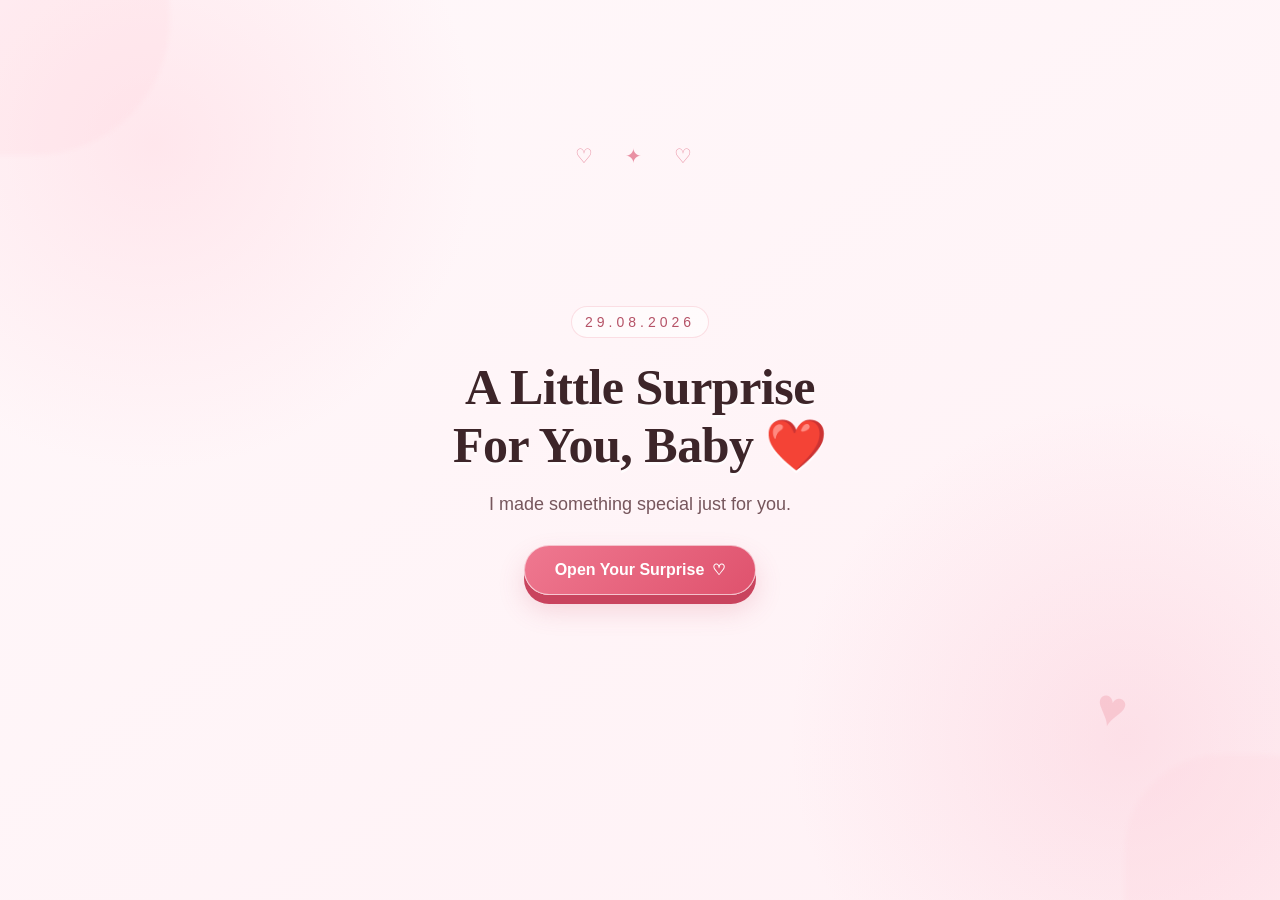
==== index.html @ 0a801c45 "Publish Khaleeda birthday website" ====
<!DOCTYPE html>
<html lang="en">
<head>
  <meta charset="UTF-8">
  <meta name="viewport" content="width=device-width, initial-scale=1.0">
  <title>A Little Surprise for Khaleeda ❤️</title>
  <link rel="stylesheet" href="style.css?v=2">
</head>
<body>
  <main class="opening page-enter">
    <p class="date">29.08.2026</p>
    <h1>A Little Surprise<br>For You, Baby ❤️</h1>
    <p class="subtitle">I made something special just for you.</p>
    <a class="page-button" href="birthday.html">Open Your Surprise</a>
  </main>
  <script src="script.js"></script>
</body>
</html>
---- style.css ----
* {
  margin: 0;
  padding: 0;
  box-sizing: border-box;
}

html {
  scroll-behavior: smooth;
}

body {
  font-family: Arial, sans-serif;
  background: #fff5f7;
  color: #3d2529;
  opacity: 1;
  transition: opacity 0.22s ease;
}

body.page-leaving {
  opacity: 0;
}

.opening {
  min-height: 100vh;

  display: flex;
  flex-direction: column;
  justify-content: center;
  align-items: center;

  text-align: center;
  padding: 30px;
}

.date {
  font-size: 14px;
  letter-spacing: 4px;
  margin-bottom: 20px;
}

.opening h1 {
  font-size: 50px;
  margin-bottom: 20px;
}

.subtitle {
  font-size: 18px;
  margin-bottom: 30px;
  color: #76565c;
}

.page-button {
  display: inline-block;
  border: none;
  background: #e85d75;
  color: white;
  padding: 15px 30px;
  border-radius: 30px;
  font-size: 16px;
  font-weight: 600;
  text-decoration: none;
  cursor: pointer;
  box-shadow: 0 8px 22px rgba(232, 93, 117, 0.2);
  transition: transform 0.25s ease, box-shadow 0.25s ease;
}

.page-button:hover {
  transform: translateY(-2px);
  box-shadow: 0 12px 26px rgba(232, 93, 117, 0.3);
}

.secondary-button {
  background: transparent;
  color: #e85d75;
  border: 1px solid #e8a0ad;
  box-shadow: none;
}

.page-navigation {
  display: flex;
  justify-content: center;
  gap: 14px;
  margin-top: 45px;
}

.page-enter {
  animation: fadeIn 0.8s ease both;
}

.hidden {
  display: none;
}

.birthday {
  min-height: 100vh;

  display: flex;
  flex-direction: column;
  justify-content: center;
  align-items: center;

  text-align: center;
  padding: 30px;

}

.small-text {
  font-size: 14px;
  letter-spacing: 3px;
  margin-bottom: 20px;
}

.birthday h2 {
  font-size: 48px;
  margin-bottom: 20px;
}

.birthday-text {
  font-size: 20px;
  color: #76565c;
}

@keyframes fadeIn {
  from {
    opacity: 0;
    transform: translateY(20px);
  }

  to {
    opacity: 1;
    transform: translateY(0);
  }
}

.story {
  min-height: 100vh;

  display: flex;
  flex-direction: column;
  justify-content: center;

  max-width: 800px;
  margin: auto;
  padding: 80px 30px;

  text-align: center;
}

.story h2 {
  font-size: 42px;
  margin-bottom: 30px;
}

.story p {
  font-size: 18px;
  line-height: 1.8;
  margin-bottom: 20px;
}

.story h3 {
  font-size: 24px;
  margin: 25px 0;
}

.special-line {
  font-size: 24px !important;
  font-weight: bold;
  color: #e85d75;
}

.scroll-text {
  margin-top: 40px;
  font-size: 14px;
  opacity: 0.6;

  animation: bounce 1.5s infinite;
}

@keyframes bounce {
  0%, 100% {
    transform: translateY(0);
  }

  50% {
    transform: translateY(8px);
  }
}

.timeline-section {
  width: 100%;
  max-width: 800px;
  margin: auto;
  padding: 100px 30px;
}

.timeline-section > h2 {
  text-align: center;
  font-size: 42px;
  margin-bottom: 60px;
}

.timeline-section > .small-text {
  text-align: center;
}

.timeline {
  position: relative;
  margin-top: 50px;
}

/* Garisan panjang timeline */
.timeline::before {
  content: "";
  position: absolute;

  left: 10px;
  top: 0;
  bottom: 0;

  width: 2px;
  background: #e8a0ad;
}

.timeline-item {
  position: relative;
  padding-left: 50px;
  margin-bottom: 60px;
}

.timeline-item:last-child {
  margin-bottom: 0;
}

/* Bulatan kecil */
.timeline-dot {
  position: absolute;

  left: 3px;
  top: 5px;

  width: 16px;
  height: 16px;

  background: #e85d75;
  border-radius: 50%;

  box-shadow: 0 0 0 6px #ffe3e8;
}

.timeline-content {
  background: white;
  padding: 25px;
  border-radius: 20px;
  box-shadow: 0 10px 30px rgba(105, 54, 64, 0.08);
  transition: transform 0.25s ease, box-shadow 0.25s ease;
}

.timeline-content:hover {
  transform: translateY(-3px);
  box-shadow: 0 14px 35px rgba(105, 54, 64, 0.12);
}

.timeline-content span {
  color: #e85d75;
  font-size: 14px;
  font-weight: bold;
}

.timeline-content h3 {
  font-size: 24px;
  margin: 10px 0 15px;
}

.timeline-content p {
  line-height: 1.7;
  margin-bottom: 10px;
}

.timeline-content p:last-child {
  margin-bottom: 0;
}

/* Highlight 11.11.2024 */
.timeline-item.special .timeline-content {
  border: 2px solid #e85d75;
  background: linear-gradient(145deg, #ffffff, #fff0f3);
  box-shadow: 0 14px 38px rgba(232, 93, 117, 0.18);
}

.timeline-item.special .timeline-dot {
  background: #c93656;
  box-shadow: 0 0 0 7px #ffd7df, 0 0 20px rgba(232, 93, 117, 0.55);
}

.special-badge {
  display: inline-block;
  margin-left: 8px;
  padding: 5px 10px;
  border-radius: 999px;
  background: #e85d75;
  color: #ffffff !important;
  font-size: 11px !important;
  letter-spacing: 0.4px;
  text-transform: uppercase;
}

.memories-section {
  width: 100%;
  max-width: 1100px;
  min-height: 100vh;
  margin: auto;
  padding: 90px 30px;
}

.memories-heading {
  max-width: 650px;
  margin: 0 auto 55px;
  text-align: center;
}

.memories-heading h1 {
  margin-bottom: 16px;
  font-size: 46px;
}

.memories-heading > p:last-child {
  color: #76565c;
  font-size: 18px;
  line-height: 1.7;
}

.memories-grid {
  display: grid;
  grid-template-columns: repeat(2, minmax(0, 1fr));
  gap: 28px;
}

.memory-card {
  overflow: hidden;
  background: #ffffff;
  border: 1px solid #f7d9df;
  border-radius: 24px;
  box-shadow: 0 12px 32px rgba(105, 54, 64, 0.08);
  transition: transform 0.25s ease, box-shadow 0.25s ease;
}

.memory-card:hover {
  transform: translateY(-4px);
  box-shadow: 0 17px 38px rgba(105, 54, 64, 0.13);
}

.memory-card-interactive {
  cursor: pointer;
}

.memory-card-interactive:focus-visible {
  outline: 3px solid #e85d75;
  outline-offset: 5px;
}

.memory-read-more {
  display: inline-block;
  margin-top: 17px;
  color: #b55266 !important;
  font-size: 12px !important;
}

.memory-gallery-button {
  display: flex;
  justify-content: space-between;
  align-items: center;
  width: 100%;
  margin-top: 20px;
  padding: 13px 16px;
  background: #fff3f6;
  border: 1px solid #efb3c0;
  border-radius: 13px;
  color: #a94d60;
  font: inherit;
  font-size: 14px;
  font-weight: bold;
  cursor: pointer;
  transition: background 0.2s ease, transform 0.2s ease;
}

.memory-gallery-button:hover {
  background: #ffe5eb;
  transform: translateY(-2px);
}

.gallery-modal[hidden] {
  display: none;
}

.gallery-modal {
  position: fixed;
  z-index: 950;
  inset: 0;
  display: grid;
  place-items: center;
  overflow-y: auto;
  padding: 24px;
  background: rgba(49, 22, 30, 0.88);
  opacity: 0;
  visibility: hidden;
  transition: opacity 0.25s ease, visibility 0.25s ease;
}

.gallery-modal.is-open {
  opacity: 1;
  visibility: visible;
}

.gallery-panel {
  position: relative;
  width: min(100%, 720px);
  padding: 35px 52px 30px;
  background: #fff9fa;
  border: 2px solid #f2c4ce;
  border-radius: 28px;
  box-shadow: 0 28px 80px rgba(20, 8, 12, 0.42);
  text-align: center;
  transform: translateY(15px) scale(0.98);
  transition: transform 0.3s ease;
}

.gallery-modal.is-open .gallery-panel {
  transform: translateY(0) scale(1);
}

.gallery-close {
  position: absolute;
  z-index: 5;
  top: 12px;
  right: 16px;
  border: 0;
  background: transparent;
  color: #a94d60;
  font-size: 32px;
  cursor: pointer;
}

.gallery-kicker {
  color: #e85d75;
  font-size: 12px;
  font-weight: bold;
  letter-spacing: 2px;
  text-transform: uppercase;
}

.gallery-panel h2 {
  margin: 8px 0 22px;
  font-size: clamp(27px, 5vw, 40px);
}

.gallery-stage {
  position: relative;
  width: min(100%, 520px);
  aspect-ratio: 4 / 3;
  margin: 0 auto;
  overflow: hidden;
  background: #f4e5e8;
}

.gallery-photo,
.gallery-frame {
  position: absolute;
  inset: 0;
  width: 100%;
  height: 100%;
}

.gallery-photo {
  object-fit: cover;
}

.gallery-frame {
  z-index: 2;
  object-fit: fill;
  pointer-events: none;
}

.gallery-arrow {
  position: absolute;
  z-index: 3;
  top: 50%;
  width: 43px;
  height: 43px;
  border: 1px solid rgba(255,255,255,.75);
  border-radius: 50%;
  background: rgba(83, 35, 47, 0.72);
  color: #fff;
  font-size: 31px;
  line-height: 1;
  cursor: pointer;
  transform: translateY(-50%);
}

.gallery-prev { left: 14px; }
.gallery-next { right: 14px; }

.gallery-caption {
  margin: 20px 0 7px;
  color: #76565c;
  font-size: 17px;
  line-height: 1.6;
}

.gallery-counter {
  color: #e85d75;
  font-size: 13px;
  font-weight: bold;
  letter-spacing: 1px;
}

@media (max-width: 600px) {
  .gallery-modal { padding: 12px; }
  .gallery-panel { padding: 40px 16px 24px; }
  .gallery-arrow { width: 38px; height: 38px; }
}

.memory-modal[hidden] {
  display: none;
}

.memory-modal {
  position: fixed;
  z-index: 900;
  inset: 0;
  display: grid;
  place-items: center;
  padding: 24px;
  background: rgba(67, 32, 41, 0.75);
  opacity: 0;
  visibility: hidden;
  transition: opacity 0.25s ease, visibility 0.25s ease;
}

.memory-modal.is-open {
  opacity: 1;
  visibility: visible;
}

.memory-modal-card {
  position: relative;
  width: min(100%, 620px);
  padding: 48px 42px 40px;
  background: linear-gradient(145deg, #ffffff, #fff5f7);
  border: 2px solid #f2c4ce;
  border-radius: 26px;
  box-shadow: 0 25px 70px rgba(52, 20, 28, 0.3);
  text-align: center;
  transform: translateY(16px) scale(0.98);
  transition: transform 0.3s ease;
}

.memory-modal.is-open .memory-modal-card {
  transform: translateY(0) scale(1);
}

.memory-modal-close {
  position: absolute;
  top: 14px;
  right: 17px;
  width: 38px;
  height: 38px;
  background: transparent;
  border: 0;
  color: #a94d60;
  font-size: 30px;
  cursor: pointer;
}

.memory-modal-place {
  margin-bottom: 12px;
  color: #e85d75;
  font-size: 13px;
  font-weight: bold;
  letter-spacing: 1.4px;
  text-transform: uppercase;
}

.memory-modal-card h2 {
  margin-bottom: 20px;
  font-size: clamp(30px, 6vw, 43px);
}

.memory-modal-story {
  margin-bottom: 30px;
  color: #76565c;
  font-size: 18px;
  line-height: 1.8;
}

@media (max-width: 600px) {
  .memory-modal-card {
    padding: 44px 24px 32px;
  }
}

.memory-photo {
  position: relative;
  aspect-ratio: 4 / 3;
  overflow: hidden;
  background: linear-gradient(145deg, #ffe9ee, #fff7f9);
  border-bottom: 1px dashed #e8a0ad;
}

.photo-placeholder {
  position: absolute;
  inset: 0;
  display: flex;
  flex-direction: column;
  justify-content: center;
  align-items: center;
  gap: 12px;
  color: #b55266;
}

.memory-image {
  position: relative;
  z-index: 1;
  display: block;
  width: 100%;
  height: 100%;
  object-fit: cover;
}

.memory-image.image-missing {
  display: none;
}

.memory-video-wrap {
  position: relative;
  aspect-ratio: 16 / 9;
  overflow: hidden;
  background: linear-gradient(145deg, #fff0f3, #ffe3e9);
  border-bottom: 1px solid #f7d9df;
}

.memory-video {
  position: relative;
  z-index: 1;
  display: block;
  width: 100%;
  height: 100%;
  background: #29181c;
  object-fit: cover;
}

.memory-video.video-missing {
  display: none;
}

.video-placeholder {
  position: absolute;
  inset: 0;
  display: flex;
  flex-direction: column;
  justify-content: center;
  align-items: center;
  gap: 8px;
  color: #b55266;
  font-size: 12px;
  font-weight: bold;
  letter-spacing: 1px;
  text-transform: uppercase;
}

.video-placeholder span {
  font-size: 35px;
}

.photo-frame {
  position: absolute;
  z-index: 2;
  inset: 0;
  display: block;
  width: 100%;
  height: 100%;
  object-fit: fill;
  pointer-events: none;
}

.memory-icon {
  font-size: 52px;
}

.photo-label {
  font-size: 13px;
  font-weight: bold;
  letter-spacing: 1px;
  text-transform: uppercase;
}

.memory-caption {
  padding: 25px;
}

.memory-caption > span {
  color: #e85d75;
  font-size: 13px;
  font-weight: bold;
  letter-spacing: 1px;
  text-transform: uppercase;
}

.memory-caption h2 {
  margin: 9px 0 13px;
  font-size: 24px;
}

.memory-caption p {
  color: #76565c;
  line-height: 1.7;
}

.memories-note {
  max-width: 650px;
  margin: 55px auto 0;
  color: #e85d75;
  font-size: 20px;
  font-weight: bold;
  line-height: 1.6;
  text-align: center;
}

.memory-collection {
  overflow: hidden;
  background: rgba(255, 255, 255, 0.88);
  border: 1px solid #f4ccd5;
  border-radius: 30px;
  box-shadow: 0 18px 48px rgba(105, 54, 64, 0.12);
}

.memory-collage {
  display: grid;
  grid-template-columns: repeat(4, 1fr);
  grid-template-rows: repeat(2, 190px);
  gap: 7px;
  padding: 7px;
  background: #fff0f3;
}

.collection-photo {
  position: relative;
  overflow: hidden;
  min-width: 0;
  background: linear-gradient(145deg, #ffe9ee, #fff7f9);
}

.collection-photo-main {
  grid-column: span 2;
  grid-row: span 2;
  border-radius: 22px 0 0 22px;
}

.collection-photo:nth-child(4) { border-radius: 0 22px 0 0; }
.collection-photo:nth-child(5) { border-radius: 0 0 22px 0; }

.collection-photo .memory-image {
  position: relative;
  z-index: 1;
  width: 100%;
  height: 100%;
  object-fit: cover;
}

/*
  EDIT POSISI GAMBAR COLLAGE
  Nombor pertama = kiri/kanan, nombor kedua = atas/bawah.
  Contoh: 50% 20% fokus bahagian atas gambar.
*/
.collection-photo:nth-child(1) .memory-image { object-position: 50% 45%; }
.collection-photo:nth-child(2) .memory-image { object-position: 50% 28%; }
.collection-photo:nth-child(3) .memory-image { object-position: 50% 48%; }
.collection-photo:nth-child(4) .memory-image { object-position: 50% 42%; }
.collection-photo:nth-child(5) .memory-image { object-position: 50% 50%; }

.collection-photo.is-editing {
  outline: 4px solid #e85d75;
  outline-offset: -4px;
}

.photo-editor-launcher {
  padding: 18px 20px 0;
  text-align: center;
}

.photo-editor-toggle {
  border: 1px solid #e8a0ad;
  background: #fff7f9;
  color: #d94e68;
  padding: 11px 20px;
  border-radius: 999px;
  font-size: 14px;
  font-weight: bold;
  cursor: pointer;
}

.photo-editor[hidden] { display: none; }

.photo-editor {
  max-width: 680px;
  margin: 18px auto 0;
  padding: 25px;
  background: #fff8fa;
  border: 1px solid #f1bdc8;
  border-radius: 20px;
  box-shadow: 0 12px 30px rgba(105, 54, 64, 0.1);
}

.photo-editor-heading {
  display: flex;
  justify-content: space-between;
  align-items: flex-start;
  gap: 20px;
  margin-bottom: 20px;
}

.photo-editor-heading h2 { font-size: 23px; }

.photo-editor-close {
  width: 34px;
  height: 34px;
  border: none;
  border-radius: 50%;
  background: #ffe3e9;
  color: #b83d57;
  font-size: 24px;
  cursor: pointer;
}

.photo-editor-field {
  display: grid;
  grid-template-columns: 125px 1fr;
  align-items: center;
  gap: 15px;
  margin-top: 15px;
  color: #76565c;
  font-size: 14px;
  font-weight: bold;
}

.photo-editor-field select {
  width: 100%;
  padding: 10px 12px;
  border: 1px solid #e8a0ad;
  border-radius: 10px;
  background: white;
  color: #3d2529;
}

.photo-editor-field input[type="range"] {
  width: 100%;
  accent-color: #e85d75;
}

.photo-editor-actions {
  display: flex;
  justify-content: flex-end;
  gap: 10px;
  margin-top: 24px;
}

.photo-editor-button {
  padding: 10px 18px;
  font-size: 14px;
}

.photo-editor-note {
  margin-top: 13px;
  color: #9a737a;
  font-size: 12px;
  text-align: right;
}

.media-editor-modal[hidden] { display: none; }

.media-editor-modal {
  position: fixed;
  z-index: 1200;
  inset: 0;
  overflow-y: auto;
  padding: 24px;
  background: rgba(49, 25, 31, 0.72);
  backdrop-filter: blur(8px);
}

.media-editor-panel {
  width: min(1180px, 100%);
  min-height: calc(100vh - 48px);
  margin: auto;
  padding: 28px;
  background: #fff8fa;
  border-radius: 26px;
  box-shadow: 0 25px 70px rgba(31, 12, 17, 0.28);
}

.media-editor-header,
.media-editor-footer {
  display: flex;
  justify-content: space-between;
  align-items: center;
  gap: 20px;
}

.media-editor-header { margin-bottom: 24px; }
.media-editor-header h2 { margin-bottom: 6px; font-size: 30px; }
.media-editor-header > div > p:last-child,
.media-editor-footer > p { color: #76565c; line-height: 1.6; }

.media-editor-layout {
  display: grid;
  grid-template-columns: minmax(280px, 0.85fr) minmax(360px, 1.15fr);
  gap: 24px;
}

.media-editor-library,
.media-editor-workspace {
  padding: 20px;
  background: white;
  border: 1px solid #f1cbd3;
  border-radius: 20px;
}

.media-editor-label {
  margin-bottom: 13px;
  color: #5b343b;
  font-size: 14px;
  font-weight: bold;
}

.media-editor-grid {
  display: grid;
  grid-template-columns: repeat(4, 1fr);
  gap: 8px;
  max-height: 610px;
  overflow-y: auto;
  padding-right: 4px;
}

.media-editor-thumb {
  position: relative;
  aspect-ratio: 1;
  overflow: hidden;
  padding: 0;
  border: 3px solid transparent;
  border-radius: 11px;
  background: #ffe8ed;
  cursor: pointer;
}

.media-editor-thumb.is-selected { border-color: #e85d75; }
.media-editor-thumb.is-removed { opacity: 0.35; filter: grayscale(1); }
.media-editor-thumb img,
.media-editor-thumb video { width: 100%; height: 100%; object-fit: cover; pointer-events: none; }
.media-editor-thumb span {
  position: absolute;
  right: 4px;
  bottom: 4px;
  padding: 2px 5px;
  border-radius: 6px;
  background: rgba(45, 22, 28, 0.75);
  color: white;
  font-size: 10px;
}

.media-editor-preview {
  position: relative;
  aspect-ratio: 4 / 3;
  overflow: hidden;
  border: 3px solid #f0b5c1;
  border-radius: 18px;
  background: #26191c;
  cursor: grab;
  touch-action: none;
}

.media-editor-preview:active { cursor: grabbing; }
.media-editor-preview img,
.media-editor-preview video {
  width: 100%;
  height: 100%;
  object-fit: cover;
  user-select: none;
  pointer-events: none;
}

.media-editor-help {
  margin: 9px 0 18px;
  color: #98757c;
  font-size: 12px;
  text-align: center;
}

.video-trim-controls {
  display: grid;
  grid-template-columns: 1fr 1fr;
  gap: 12px;
  margin-top: 18px;
  padding: 15px;
  background: #fff0f3;
  border-radius: 14px;
}

.video-trim-controls[hidden] { display: none; }
.video-trim-controls label { display: grid; gap: 6px; color: #76565c; font-size: 12px; font-weight: bold; }
.video-trim-controls input { width: 100%; padding: 9px; border: 1px solid #e8a0ad; border-radius: 9px; }
.video-trim-controls p { grid-column: 1 / -1; color: #98757c; font-size: 11px; }

.media-editor-item-actions,
.media-editor-footer > div {
  display: flex;
  justify-content: flex-end;
  gap: 10px;
  margin-top: 20px;
}

.media-remove-button {
  border: 1px solid #d94e68;
  background: #fff;
  color: #c83b56;
  padding: 10px 16px;
  border-radius: 999px;
  font-weight: bold;
  cursor: pointer;
}

.media-remove-button.is-removed { background: #e85d75; color: white; }
.media-editor-footer { margin-top: 24px; padding-top: 20px; border-top: 1px solid #f1cbd3; }

.collection-copy {
  max-width: 760px;
  margin: auto;
  padding: 45px 35px 38px;
  text-align: center;
}

.collection-kicker {
  margin-bottom: 10px;
  color: #e85d75;
  font-size: 13px;
  font-weight: bold;
  letter-spacing: 2px;
  text-transform: uppercase;
}

.collection-copy h2 {
  margin-bottom: 16px;
  font-size: 30px;
  line-height: 1.25;
}

.collection-copy > p:not(.collection-kicker) {
  margin-bottom: 25px;
  color: #76565c;
  font-size: 17px;
  line-height: 1.8;
}

.collection-videos { padding: 0 25px 30px; }

.collection-videos-title {
  margin-bottom: 17px;
  color: #76565c;
  font-weight: bold;
  text-align: center;
}

.collection-video-grid {
  display: grid;
  grid-template-columns: repeat(2, minmax(0, 1fr));
  gap: 14px;
  max-width: 760px;
  margin: auto;
}

.collection-video-grid .memory-video-wrap {
  border: 1px solid #f4ccd5;
  border-radius: 15px;
}

@media (max-width: 700px) {
  .memory-collage {
    grid-template-columns: repeat(2, 1fr);
    grid-template-rows: 210px repeat(2, 135px);
  }

  .collection-photo-main {
    grid-column: span 2;
    grid-row: auto;
    border-radius: 18px 18px 0 0;
  }

  .collection-photo:nth-child(4),
  .collection-photo:nth-child(5) { border-radius: 0; }

  .collection-copy { padding: 35px 22px 30px; }
  .collection-copy h2 { font-size: 25px; }
  .collection-copy > p:not(.collection-kicker) { font-size: 16px; }
  .collection-video-grid { grid-template-columns: 1fr; }

  .photo-editor { margin: 15px 12px 0; padding: 20px; }
  .photo-editor-field { grid-template-columns: 1fr; gap: 7px; }
  .photo-editor-actions { flex-direction: column-reverse; }
  .photo-editor-button { width: 100%; text-align: center; }
  .photo-editor-note { text-align: center; }

  .media-editor-modal { padding: 0; }
  .media-editor-panel { min-height: 100vh; padding: 20px 15px; border-radius: 0; }
  .media-editor-header { align-items: flex-start; }
  .media-editor-layout { grid-template-columns: 1fr; }
  .media-editor-grid { grid-template-columns: repeat(5, 1fr); max-height: 210px; }
  .media-editor-library, .media-editor-workspace { padding: 14px; }
  .media-editor-footer { align-items: stretch; flex-direction: column; }
  .media-editor-footer > div { flex-direction: column-reverse; }
  .media-editor-footer button { width: 100%; }
}

.emotional-section {
  width: 100vw;
  margin: 75px 0 0 calc(50% - 50vw);
  padding: 95px 30px;
  background: linear-gradient(135deg, #f5a9b8 0%, #d96b82 100%);
  color: #ffffff;
  text-align: center;
  box-shadow: inset 0 1px 0 rgba(255, 255, 255, 0.3);
}

.letter-page {
  min-height: 100vh;
  padding-bottom: 70px;
}

.letter-page .emotional-section {
  margin-top: 0;
  margin-left: 0;
}

.letter-page .emotional-section h1 {
  margin-bottom: 25px;
  font-size: 42px;
}

.letter-page .page-navigation {
  padding: 0 20px;
}

.emotional-content {
  width: 100%;
  max-width: 760px;
  margin: 0 auto;
}

.emotional-label {
  margin-bottom: 16px;
  font-size: 13px;
  font-weight: bold;
  letter-spacing: 2.5px;
  text-transform: uppercase;
}

.emotional-section h2 {
  margin-bottom: 25px;
  font-size: 42px;
}

.emotional-section p:not(.emotional-label):not(.emotional-highlight) {
  margin: 0 auto 16px;
  color: #fff8fa;
  font-size: 18px;
  line-height: 1.8;
}

.emotional-highlight {
  max-width: 700px;
  margin: 34px auto 0;
  padding-top: 30px;
  border-top: 1px solid rgba(255, 255, 255, 0.4);
  font-size: 28px;
  font-weight: bold;
  line-height: 1.45;
}

.reveal-ready .scroll-reveal {
  opacity: 0;
  transform: translateY(28px);
  transition: opacity 0.8s ease, transform 0.8s ease;
}

.reveal-ready .scroll-reveal.is-visible {
  opacity: 1;
  transform: translateY(0);
}

.letter-section {
  width: 100%;
  padding: 85px 20px 30px;
}

.letter-card {
  position: relative;
  width: 100%;
  max-width: 780px;
  margin: 0 auto;
  padding: 60px 65px;
  background: #fffdfd;
  border: 1px solid #f2d2d9;
  border-radius: 24px;
  box-shadow: 0 18px 50px rgba(105, 54, 64, 0.1);
}

.letter-card::before {
  content: "";
  position: absolute;
  top: 0;
  left: 65px;
  width: 70px;
  height: 4px;
  background: #e85d75;
  border-radius: 0 0 5px 5px;
}

.letter-label {
  margin-bottom: 14px;
  color: #b55266;
  font-size: 13px;
  font-weight: bold;
  letter-spacing: 2.5px;
  text-transform: uppercase;
}

.letter-card h2 {
  margin-bottom: 36px;
  color: #3d2529;
  font-family: Georgia, "Times New Roman", serif;
  font-size: 36px;
  line-height: 1.3;
}

.letter-body p {
  margin-bottom: 22px;
  color: #62474c;
  font-size: 17px;
  line-height: 1.85;
}

.letter-body .letter-emphasis {
  margin: 30px 0;
  color: #3d2529;
  font-family: Georgia, "Times New Roman", serif;
  font-size: 24px;
  font-weight: bold;
  line-height: 1.55;
}

.letter-body blockquote {
  margin: 32px 0;
  padding: 4px 0 4px 24px;
  border-left: 3px solid #e85d75;
  color: #3d2529;
  font-family: Georgia, "Times New Roman", serif;
  font-size: 25px;
  font-style: italic;
  line-height: 1.55;
}

.letter-body .letter-closing {
  margin-top: 34px;
  color: #3d2529;
  font-weight: bold;
}

.letter-body .letter-love {
  margin-top: 30px;
  color: #3d2529;
  font-family: Georgia, "Times New Roman", serif;
  font-size: 27px;
  font-weight: bold;
}

.letter-body .letter-signature {
  margin: 8px 0 0;
  color: #b55266;
  font-family: Georgia, "Times New Roman", serif;
  font-size: 21px;
  font-style: italic;
}

.final-surprise-cta {
  display: flex;
  justify-content: center;
  padding: 45px 0 5px;
}

.final-surprise-button {
  padding: 17px 34px;
  font-size: 17px;
}

.final-overlay[hidden] {
  display: none;
}

.final-overlay {
  position: fixed;
  z-index: 1000;
  inset: 0;
  display: grid;
  place-items: center;
  overflow: hidden;
  padding: 25px;
  background: radial-gradient(circle at center, rgba(108, 45, 61, 0.94), rgba(35, 17, 25, 0.98));
  color: #ffffff;
  opacity: 0;
  visibility: hidden;
  transition: opacity 0.4s ease, visibility 0.4s ease;
}

.final-overlay.is-open {
  opacity: 1;
  visibility: visible;
}

body.overlay-open {
  overflow: hidden;
}

.final-overlay-content {
  position: relative;
  z-index: 2;
  max-width: 720px;
  text-align: center;
  transform: translateY(18px) scale(0.98);
  opacity: 0;
  transition: transform 0.55s ease 0.08s, opacity 0.55s ease 0.08s;
}

.final-overlay.is-open .final-overlay-content {
  transform: translateY(0) scale(1);
  opacity: 1;
}

.final-kicker {
  margin-bottom: 18px;
  color: #ffdbe3;
  font-size: 13px;
  font-weight: bold;
  letter-spacing: 3px;
  text-transform: uppercase;
}

.final-overlay h2 {
  margin-bottom: 18px;
  font-family: Georgia, "Times New Roman", serif;
  font-size: clamp(40px, 8vw, 76px);
  line-height: 1.15;
}

.final-overlay-content > p:not(.final-kicker) {
  margin-bottom: 38px;
  color: #fff0f4;
  font-size: clamp(22px, 4vw, 31px);
}

.final-back-button {
  background: #fff5f7;
  color: #9f4055;
}

.heart-field,
.floating-heart {
  position: absolute;
  inset: 0;
  pointer-events: none;
}

.floating-heart {
  top: auto;
  left: var(--heart-left);
  bottom: -60px;
  width: auto;
  height: auto;
  color: var(--heart-color);
  font-size: var(--heart-size);
  opacity: 0;
  animation: floatHeart var(--heart-duration) linear var(--heart-delay) forwards;
}

.final-music-player {
  position: absolute;
  width: 1px;
  height: 1px;
  overflow: hidden;
  clip-path: inset(50%);
}

.final-music-player iframe {
  width: 1px;
  height: 1px;
  border: 0;
}

@keyframes floatHeart {
  0% {
    transform: translate3d(0, 0, 0) rotate(0deg);
    opacity: 0;
  }
  12% {
    opacity: 0.75;
  }
  100% {
    transform: translate3d(var(--heart-drift), -115vh, 0) rotate(25deg);
    opacity: 0;
  }
}

@media (max-width: 600px) {
  .opening,
  .birthday {
    padding-left: 20px;
    padding-right: 20px;
  }

  .opening h1 {
    font-size: 36px;
  }

  .birthday h2,
  .story h2,
  .timeline-section > h2,
  .memories-heading h1 {
    font-size: 32px;
  }

  .story {
    padding: 70px 0;
  }

  .story p {
    font-size: 16px;
  }

  .timeline-section {
    padding: 80px 0;
  }

  .timeline-section > h2 {
    margin-bottom: 45px;
  }

  .timeline {
    margin-top: 35px;
  }

  .timeline::before {
    left: 8px;
  }

  .timeline-item {
    padding-left: 34px;
    margin-bottom: 38px;
  }

  .timeline-dot {
    left: 1px;
  }

  .timeline-content {
    padding: 20px;
    border-radius: 16px;
  }

  .timeline-content h3 {
    font-size: 21px;
  }

  .timeline-content p {
    font-size: 15px;
  }

  .special-badge {
    display: table;
    margin: 9px 0 0;
  }

  .memories-section {
    padding: 70px 20px;
  }

  .memories-heading {
    margin-bottom: 35px;
  }

  .memories-heading > p:last-child {
    font-size: 16px;
  }

  .memories-grid {
    grid-template-columns: 1fr;
    gap: 22px;
  }

  .emotional-section {
    margin-top: 55px;
    padding: 70px 22px;
  }

  .emotional-section h2 {
    font-size: 31px;
  }

  .letter-page .emotional-section h1 {
    font-size: 31px;
  }

  .emotional-section p:not(.emotional-label):not(.emotional-highlight) {
    font-size: 16px;
  }

  .emotional-highlight {
    margin-top: 28px;
    padding-top: 25px;
    font-size: 23px;
  }

  .letter-section {
    padding: 55px 0 15px;
  }

  .letter-card {
    padding: 45px 24px;
    border-radius: 18px;
  }

  .letter-card::before {
    left: 24px;
    width: 55px;
  }

  .letter-card h2 {
    margin-bottom: 30px;
    font-size: 29px;
  }

  .letter-body p {
    margin-bottom: 19px;
    font-size: 16px;
    line-height: 1.75;
  }

  .letter-body .letter-emphasis {
    margin: 26px 0;
    font-size: 21px;
  }

  .letter-body blockquote {
    margin: 27px 0;
    padding-left: 18px;
    font-size: 21px;
  }

  .letter-body .letter-love {
    font-size: 23px;
  }

  .final-surprise-cta {
    padding-top: 35px;
  }

  .final-surprise-button,
  .final-back-button {
    width: 100%;
    max-width: 330px;
  }

  .final-overlay {
    padding: 24px 20px;
  }


  .memory-card {
    border-radius: 18px;
  }

  .memory-caption {
    padding: 21px;
  }

  .memory-caption h2 {
    font-size: 21px;
  }

  .page-navigation {
    width: 100%;
    flex-direction: column-reverse;
  }

  .page-navigation .page-button {
    width: 100%;
    text-align: center;
  }
}

@media (prefers-reduced-motion: reduce) {
  html {
    scroll-behavior: auto;
  }

  body {
    transition: none;
  }

  .timeline-content {
    transition: none;
  }

  .memory-card {
    transition: none;
  }

  .reveal-ready .scroll-reveal {
    opacity: 1;
    transform: none;
    transition: none;
  }

  .page-enter {
    animation: none;
  }

  .final-overlay,
  .final-overlay-content {
    transition: none;
  }

  .floating-heart {
    animation: none;
  }

}

/* Cute finishing touches */
body {
  position: relative;
  isolation: isolate;
  background:
    radial-gradient(circle at 12% 16%, rgba(255, 198, 211, 0.34), transparent 24%),
    radial-gradient(circle at 88% 82%, rgba(247, 174, 193, 0.27), transparent 25%),
    linear-gradient(145deg, #fff8fa 0%, #fff1f5 100%);
}

body::before,
body::after {
  content: "";
  position: fixed;
  z-index: 0;
  width: 260px;
  height: 260px;
  border-radius: 44% 56% 62% 38%;
  background: rgba(255, 207, 218, 0.2);
  filter: blur(2px);
  pointer-events: none;
  animation: cuteBlob 9s ease-in-out infinite alternate;
}

body::before {
  top: -105px;
  left: -90px;
}

body::after {
  right: -105px;
  bottom: -115px;
  animation-delay: -4s;
}

main {
  position: relative;
  z-index: 1;
}

.opening::before,
.birthday::before {
  content: "♡  ✦  ♡";
  position: absolute;
  top: 16%;
  left: 50%;
  width: 150px;
  margin-left: -75px;
  color: #e990a3;
  font-size: 20px;
  letter-spacing: 13px;
  text-align: center;
  animation: cuteFloat 3.8s ease-in-out infinite;
}

.opening::after,
.birthday::after {
  content: "♥";
  position: absolute;
  right: 12%;
  bottom: 18%;
  color: rgba(232, 93, 117, 0.2);
  font-size: 52px;
  transform: rotate(14deg);
  animation: cuteFloat 4.4s ease-in-out infinite reverse;
}

.opening h1,
.birthday h2,
.story h2,
.timeline-section > h2,
.memories-heading h1,
.letter-card h2 {
  font-family: Georgia, "Times New Roman", serif;
  letter-spacing: -0.5px;
  text-shadow: 0 3px 0 rgba(255, 255, 255, 0.7);
}

.date,
.small-text,
.letter-label,
.emotional-label {
  display: table;
  margin-left: auto;
  margin-right: auto;
  padding: 7px 13px;
  border: 1px solid rgba(232, 93, 117, 0.18);
  border-radius: 999px;
  background: rgba(255, 255, 255, 0.55);
  color: #b55266;
}

.page-button {
  position: relative;
  overflow: hidden;
  background: linear-gradient(135deg, #ef7890, #df526d);
  border: 1px solid rgba(255, 255, 255, 0.6);
  box-shadow: 0 9px 0 #c9445e, 0 14px 28px rgba(202, 68, 94, 0.2);
}

.page-button::after {
  content: "♡";
  display: inline-block;
  margin-left: 8px;
  font-size: 15px;
  transition: transform 0.25s ease;
}

.page-button:hover {
  transform: translateY(-3px) rotate(-0.5deg);
  box-shadow: 0 11px 0 #c9445e, 0 17px 31px rgba(202, 68, 94, 0.25);
}

.page-button:hover::after {
  transform: scale(1.25) rotate(8deg);
}

.secondary-button {
  background: rgba(255, 255, 255, 0.65);
  border-color: #efb3c0;
  box-shadow: 0 6px 0 #f2c4ce, 0 10px 22px rgba(105, 54, 64, 0.08);
}

.timeline-content,
.memory-card,
.letter-card {
  border-width: 2px;
  border-color: rgba(239, 179, 192, 0.62);
  box-shadow: 0 14px 38px rgba(152, 75, 91, 0.1);
}

.timeline-content,
.memory-card {
  position: relative;
}

.timeline-content::after,
.memory-card::after {
  content: "♡";
  position: absolute;
  top: 14px;
  right: 17px;
  z-index: 3;
  color: rgba(232, 93, 117, 0.42);
  font-size: 21px;
  pointer-events: none;
}

.memory-photo {
  border-bottom-style: solid;
  border-bottom-color: #f2c4ce;
}

.memory-icon {
  filter: drop-shadow(0 5px 7px rgba(181, 82, 102, 0.15));
  animation: cuteFloat 3.3s ease-in-out infinite;
}

.letter-card::after {
  content: "♡";
  position: absolute;
  top: 25px;
  right: 30px;
  color: #e8a0ad;
  font-size: 28px;
}

.final-overlay-content::before {
  content: "♡  ✦  ♡";
  display: block;
  margin-bottom: 20px;
  color: #ffd2dc;
  font-size: 24px;
  letter-spacing: 12px;
}

@keyframes cuteFloat {
  0%, 100% { transform: translateY(0); }
  50% { transform: translateY(-8px); }
}

@keyframes cuteBlob {
  0% { transform: translate3d(0, 0, 0) rotate(0); }
  100% { transform: translate3d(14px, -10px, 0) rotate(8deg); }
}

@media (max-width: 600px) {
  body::before,
  body::after {
    width: 180px;
    height: 180px;
  }

  .opening::before,
  .birthday::before {
    top: 12%;
    font-size: 17px;
    letter-spacing: 9px;
  }

  .opening::after,
  .birthday::after {
    right: 8%;
    bottom: 13%;
    font-size: 38px;
  }

  .page-button {
    box-shadow: 0 7px 0 #c9445e, 0 11px 22px rgba(202, 68, 94, 0.18);
  }

  .letter-card::after {
    top: 18px;
    right: 20px;
    font-size: 23px;
  }
}

@media (prefers-reduced-motion: reduce) {
  body::before,
  body::after,
  .opening::before,
  .opening::after,
  .birthday::before,
  .birthday::after,
  .memory-icon {
    animation: none;
  }
}
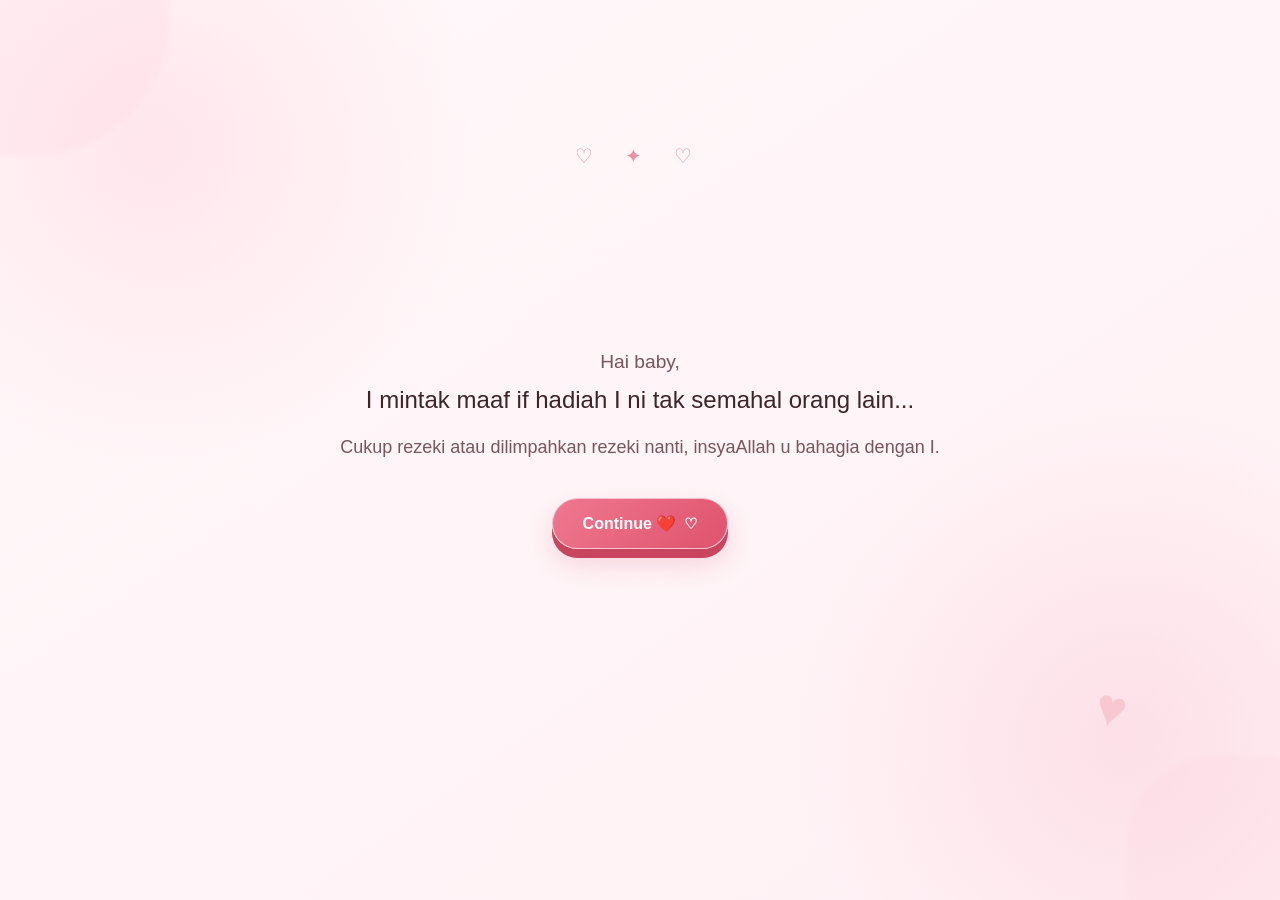
==== commit ce0fa8ed: "Update UI: Add intro apology page and pixel art button" ====
--- a/index.html
+++ b/index.html
@@ -3,15 +3,15 @@
 <head>
   <meta charset="UTF-8">
   <meta name="viewport" content="width=device-width, initial-scale=1.0">
-  <title>A Little Surprise for Khaleeda ❤️</title>
+  <title>I'm Sorry, Baby ❤️</title>
   <link rel="stylesheet" href="style.css?v=2">
 </head>
 <body>
   <main class="opening page-enter">
-    <p class="date">29.08.2026</p>
-    <h1>A Little Surprise<br>For You, Baby ❤️</h1>
-    <p class="subtitle">I made something special just for you.</p>
-    <a class="page-button" href="birthday.html">Open Your Surprise</a>
+    <p class="subtitle" style="font-size: 1.2rem; margin-bottom: 10px;">Hai baby,</p>
+    <h2 style="margin-bottom: 20px; font-weight: normal; line-height: 1.4;">I mintak maaf if hadiah I ni tak semahal orang lain...</h2>
+    <p class="subtitle" style="margin-bottom: 40px;">Cukup rezeki atau dilimpahkan rezeki nanti, insyaAllah u bahagia dengan I.</p>
+    <a class="page-button" href="welcome.html">Continue ❤️</a>
   </main>
   <script src="script.js"></script>
 </body>
--- a/style.css
+++ b/style.css
@@ -7,7 +7,7 @@
 html {
   scroll-behavior: smooth;
 }
-
+
 body {
   font-family: Arial, sans-serif;
   background: #fff5f7;
@@ -19,36 +19,36 @@
 body.page-leaving {
   opacity: 0;
 }
-
-.opening {
-  min-height: 100vh;
-
-  display: flex;
-  flex-direction: column;
-  justify-content: center;
-  align-items: center;
-
-  text-align: center;
-  padding: 30px;
-}
-
-.date {
-  font-size: 14px;
-  letter-spacing: 4px;
-  margin-bottom: 20px;
-}
-
-.opening h1 {
-  font-size: 50px;
-  margin-bottom: 20px;
-}
-
-.subtitle {
-  font-size: 18px;
-  margin-bottom: 30px;
-  color: #76565c;
-}
-
+
+.opening {
+  min-height: 100vh;
+
+  display: flex;
+  flex-direction: column;
+  justify-content: center;
+  align-items: center;
+
+  text-align: center;
+  padding: 30px;
+}
+
+.date {
+  font-size: 14px;
+  letter-spacing: 4px;
+  margin-bottom: 20px;
+}
+
+.opening h1 {
+  font-size: 50px;
+  margin-bottom: 20px;
+}
+
+.subtitle {
+  font-size: 18px;
+  margin-bottom: 30px;
+  color: #76565c;
+}
+
 .page-button {
   display: inline-block;
   border: none;
@@ -86,141 +86,141 @@
 .page-enter {
   animation: fadeIn 0.8s ease both;
 }
-
-.hidden {
-  display: none;
-}
-
+
+.hidden {
+  display: none;
+}
+
 .birthday {
-  min-height: 100vh;
-
-  display: flex;
-  flex-direction: column;
-  justify-content: center;
-  align-items: center;
-
-  text-align: center;
-  padding: 30px;
-
-}
-
-.small-text {
-  font-size: 14px;
-  letter-spacing: 3px;
-  margin-bottom: 20px;
-}
-
-.birthday h2 {
-  font-size: 48px;
-  margin-bottom: 20px;
-}
-
-.birthday-text {
-  font-size: 20px;
-  color: #76565c;
-}
-
-@keyframes fadeIn {
-  from {
-    opacity: 0;
-    transform: translateY(20px);
-  }
-
-  to {
-    opacity: 1;
-    transform: translateY(0);
-  }
-}
-
-.story {
-  min-height: 100vh;
-
-  display: flex;
-  flex-direction: column;
-  justify-content: center;
-
-  max-width: 800px;
-  margin: auto;
-  padding: 80px 30px;
-
-  text-align: center;
-}
-
-.story h2 {
-  font-size: 42px;
-  margin-bottom: 30px;
-}
-
-.story p {
-  font-size: 18px;
-  line-height: 1.8;
-  margin-bottom: 20px;
-}
-
-.story h3 {
-  font-size: 24px;
-  margin: 25px 0;
-}
-
-.special-line {
-  font-size: 24px !important;
-  font-weight: bold;
-  color: #e85d75;
-}
-
-.scroll-text {
-  margin-top: 40px;
-  font-size: 14px;
-  opacity: 0.6;
-
-  animation: bounce 1.5s infinite;
-}
-
-@keyframes bounce {
-  0%, 100% {
-    transform: translateY(0);
-  }
-
-  50% {
-    transform: translateY(8px);
-  }
-}
-
+  min-height: 100vh;
+
+  display: flex;
+  flex-direction: column;
+  justify-content: center;
+  align-items: center;
+
+  text-align: center;
+  padding: 30px;
+
+}
+
+.small-text {
+  font-size: 14px;
+  letter-spacing: 3px;
+  margin-bottom: 20px;
+}
+
+.birthday h2 {
+  font-size: 48px;
+  margin-bottom: 20px;
+}
+
+.birthday-text {
+  font-size: 20px;
+  color: #76565c;
+}
+
+@keyframes fadeIn {
+  from {
+    opacity: 0;
+    transform: translateY(20px);
+  }
+
+  to {
+    opacity: 1;
+    transform: translateY(0);
+  }
+}
+
+.story {
+  min-height: 100vh;
+
+  display: flex;
+  flex-direction: column;
+  justify-content: center;
+
+  max-width: 800px;
+  margin: auto;
+  padding: 80px 30px;
+
+  text-align: center;
+}
+
+.story h2 {
+  font-size: 42px;
+  margin-bottom: 30px;
+}
+
+.story p {
+  font-size: 18px;
+  line-height: 1.8;
+  margin-bottom: 20px;
+}
+
+.story h3 {
+  font-size: 24px;
+  margin: 25px 0;
+}
+
+.special-line {
+  font-size: 24px !important;
+  font-weight: bold;
+  color: #e85d75;
+}
+
+.scroll-text {
+  margin-top: 40px;
+  font-size: 14px;
+  opacity: 0.6;
+
+  animation: bounce 1.5s infinite;
+}
+
+@keyframes bounce {
+  0%, 100% {
+    transform: translateY(0);
+  }
+
+  50% {
+    transform: translateY(8px);
+  }
+}
+
 .timeline-section {
   width: 100%;
   max-width: 800px;
   margin: auto;
   padding: 100px 30px;
 }
-
-.timeline-section > h2 {
-  text-align: center;
-  font-size: 42px;
-  margin-bottom: 60px;
-}
-
-.timeline-section > .small-text {
-  text-align: center;
-}
-
-.timeline {
-  position: relative;
-  margin-top: 50px;
-}
-
-/* Garisan panjang timeline */
-.timeline::before {
-  content: "";
-  position: absolute;
-
-  left: 10px;
-  top: 0;
-  bottom: 0;
-
-  width: 2px;
-  background: #e8a0ad;
-}
-
+
+.timeline-section > h2 {
+  text-align: center;
+  font-size: 42px;
+  margin-bottom: 60px;
+}
+
+.timeline-section > .small-text {
+  text-align: center;
+}
+
+.timeline {
+  position: relative;
+  margin-top: 50px;
+}
+
+/* Garisan panjang timeline */
+.timeline::before {
+  content: "";
+  position: absolute;
+
+  left: 10px;
+  top: 0;
+  bottom: 0;
+
+  width: 2px;
+  background: #e8a0ad;
+}
+
 .timeline-item {
   position: relative;
   padding-left: 50px;
@@ -230,23 +230,23 @@
 .timeline-item:last-child {
   margin-bottom: 0;
 }
-
-/* Bulatan kecil */
-.timeline-dot {
-  position: absolute;
-
-  left: 3px;
-  top: 5px;
-
-  width: 16px;
-  height: 16px;
-
-  background: #e85d75;
-  border-radius: 50%;
-
-  box-shadow: 0 0 0 6px #ffe3e8;
-}
-
+
+/* Bulatan kecil */
+.timeline-dot {
+  position: absolute;
+
+  left: 3px;
+  top: 5px;
+
+  width: 16px;
+  height: 16px;
+
+  background: #e85d75;
+  border-radius: 50%;
+
+  box-shadow: 0 0 0 6px #ffe3e8;
+}
+
 .timeline-content {
   background: white;
   padding: 25px;
@@ -259,18 +259,18 @@
   transform: translateY(-3px);
   box-shadow: 0 14px 35px rgba(105, 54, 64, 0.12);
 }
-
-.timeline-content span {
-  color: #e85d75;
-  font-size: 14px;
-  font-weight: bold;
-}
-
-.timeline-content h3 {
-  font-size: 24px;
-  margin: 10px 0 15px;
-}
-
+
+.timeline-content span {
+  color: #e85d75;
+  font-size: 14px;
+  font-weight: bold;
+}
+
+.timeline-content h3 {
+  font-size: 24px;
+  margin: 10px 0 15px;
+}
+
 .timeline-content p {
   line-height: 1.7;
   margin-bottom: 10px;
@@ -1870,3 +1870,28 @@
     animation: none;
   }
 }
+
+.pixel-button {
+  font-family: 'Press Start 2P', monospace;
+  font-size: 14px;
+  background-color: #e85d75;
+  color: #fff;
+  border: 4px solid #3d2529;
+  border-radius: 0;
+  box-shadow: 6px 6px 0px #3d2529;
+  text-transform: uppercase;
+  padding: 18px 24px;
+  transition: transform 0.1s ease, box-shadow 0.1s ease;
+  letter-spacing: 1px;
+}
+
+.pixel-button:hover {
+  transform: translate(2px, 2px);
+  box-shadow: 4px 4px 0px #3d2529;
+  background-color: #ff6b87;
+}
+
+.pixel-button:active {
+  transform: translate(6px, 6px);
+  box-shadow: 0px 0px 0px #3d2529;
+}
